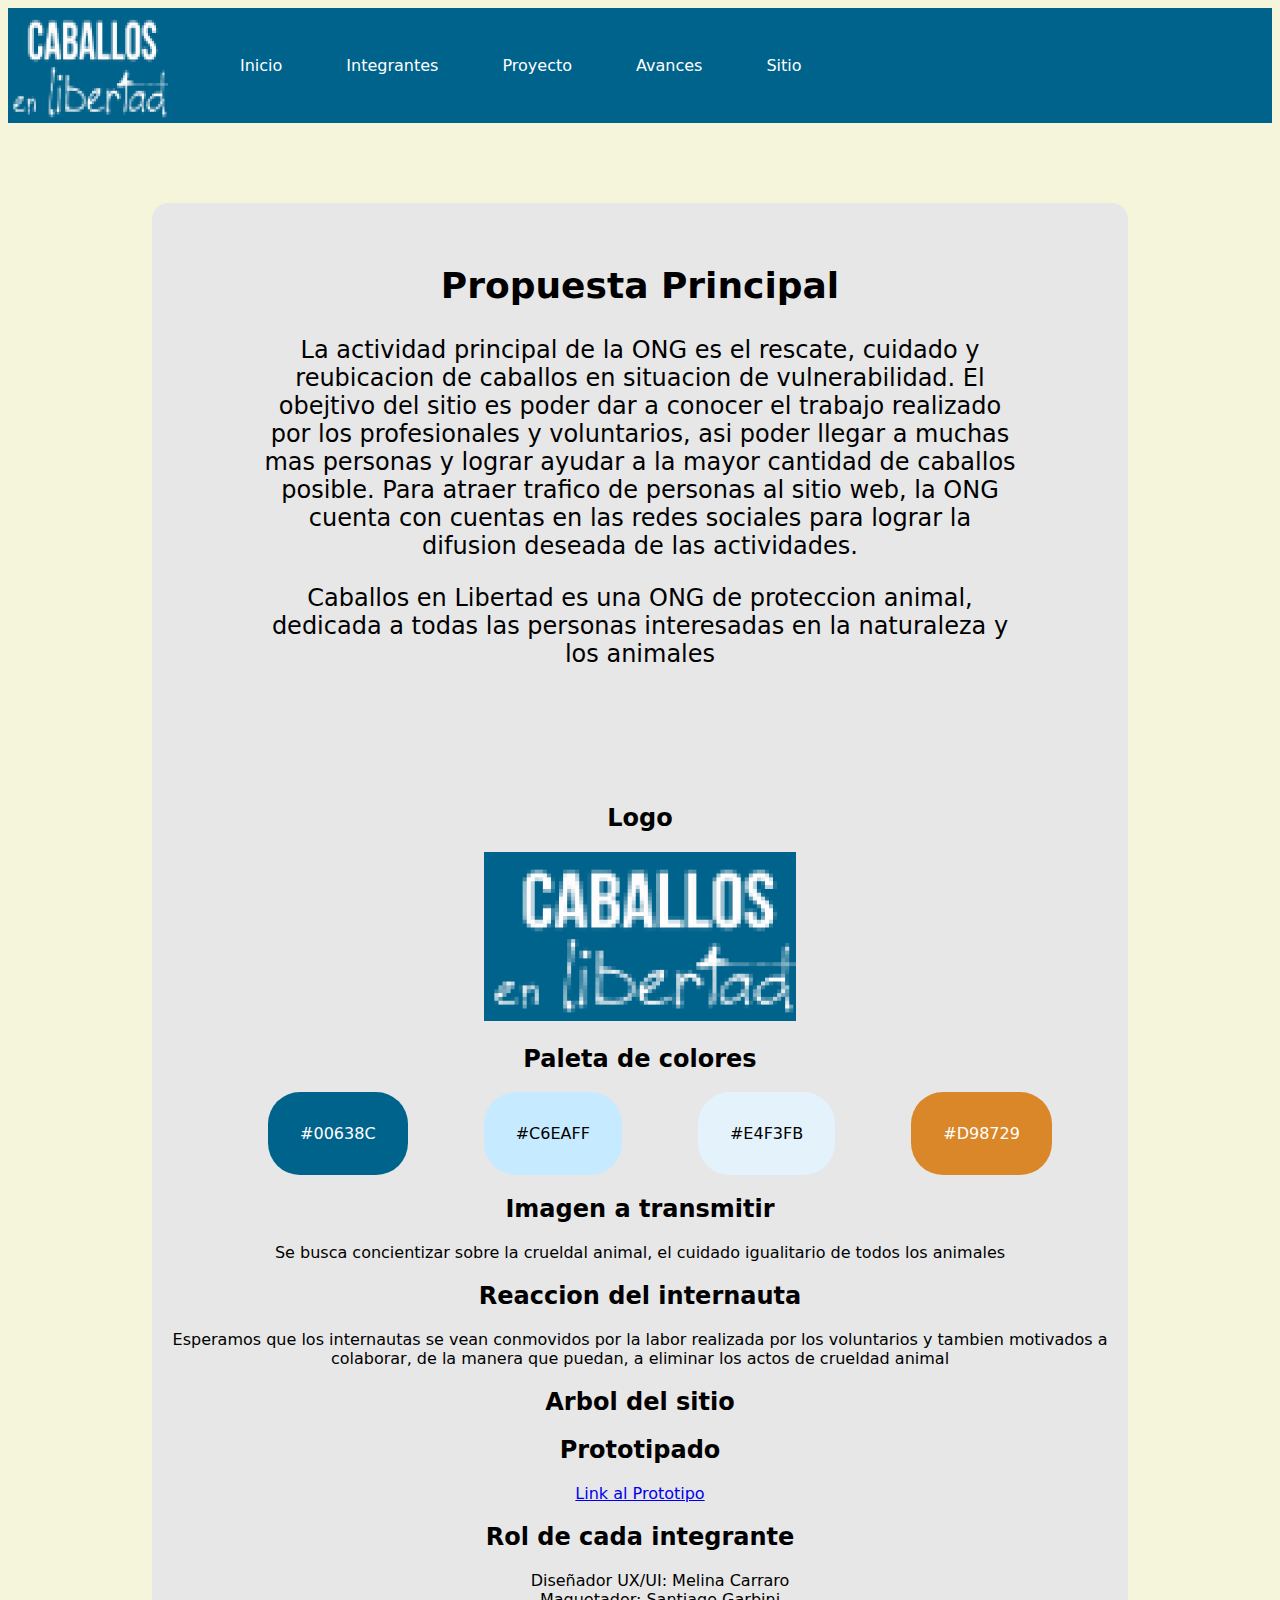
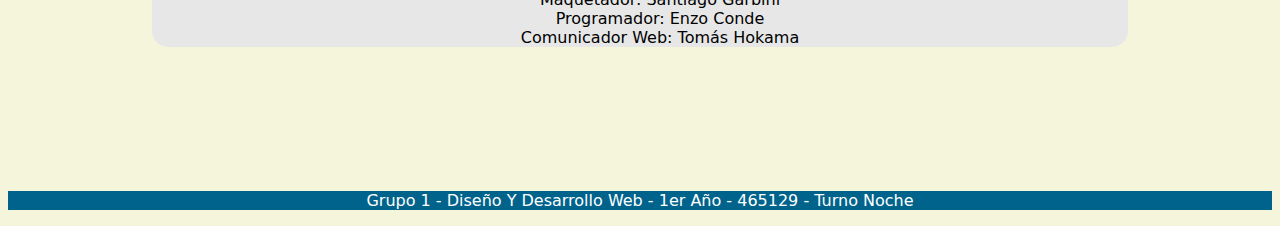
==== avances.html @ d0a61b44 "Add files via upload" ====
<!DOCTYPE html>
<html>
<head>
    <meta charset="UTF-8">
    <meta name="viewport" content="width=device-width, initial-scale=1.0">
    <title>Caballos en Libertad - Avances</title>
    <link rel="stylesheet" href="style.css">
</head>

<body>
    <header>
        <nav>
            <img src="img/logo-header.png" alt="logo_header">
            <ul>
                <li><a href="index.html">Inicio</a></li>
                <li><a href="integrantes.html">Integrantes</a></li>
                <li><a href="proyecto.html">Proyecto</a></li>
                <li><a href="avances.html">Avances</a></li>
                <li><a href="sitio.html">Sitio</a></li>
            </ul>
        </nav>
    </header>
    <div class="avances_sitio">
        <div class="propuesta">
            <h2>Propuesta Principal</h1>
            <p>La actividad principal de la ONG es el rescate, cuidado y reubicacion de caballos en situacion de vulnerabilidad. El obejtivo del sitio es poder dar a conocer el trabajo realizado por los profesionales y voluntarios, asi poder llegar a muchas mas personas y lograr ayudar a la mayor cantidad de caballos posible. Para atraer trafico de personas al sitio web, la ONG cuenta con cuentas en las redes sociales para lograr la difusion deseada de las actividades.</p>
            <p>Caballos en Libertad es una ONG de proteccion animal, dedicada a todas las personas interesadas en la naturaleza y los animales </p>
        </div>
        <h2>Logo</h2>
        <img src="img/logo-header.png" alt="logo-caballos">
        <h2>Paleta de colores</h2>
        <ul class="paleta">
            <li id="azul_oscuro">#00638C</li>
            <li id="celeste">#C6EAFF</li>
            <li id="celeste_claro">#E4F3FB</li>
            <li id="naranja">#D98729</li>
        </ul>
        <h2>Imagen a transmitir</h2>
        <p>Se busca concientizar sobre la crueldal animal, el cuidado igualitario de todos los animales </p>
        <h2>Reaccion del internauta</h2>
        <p>Esperamos que los internautas se vean conmovidos por la labor realizada por los voluntarios y tambien motivados a colaborar, de la manera que puedan, a eliminar los actos de crueldad animal</p>
        <h2>Arbol del sitio</h2>
        <h2></h2>
        <h2>Prototipado</h2>
        <a href="https://www.figma.com/design/BhjcdBiS3nfZB2uAKFy05g/Tp-Grupal---Caballos-en-Libertad?node-id=0%3A1&t=HqYwEZuhNqj45J4Q-1" target="_blank">Link al Prototipo</a>
        <h2>Rol de cada integrante</h2>
        <ul class="roles">
            <li>Diseñador UX/UI: Melina Carraro</li>
            <li>Maquetador: Santiago Garbini</li>
            <li>Programador: Enzo Conde</li>
            <li>Comunicador Web: Tomás Hokama</li>
        </ul>
    </div>

    <footer>
        <p>Grupo 1 - Diseño Y Desarrollo Web - 1er Año - 465129 - Turno Noche</p>
    </footer>

</body>

</html>
---- style.css ----
header{
    width: 100%;
    background-color:#00638C ;
}
nav{
    display: flex;
}
nav ul{
    display: flex;
    flex-direction: row;
    list-style: none;  
    
}
nav ul li{
    margin: 2rem;
    font-family:system-ui, -apple-system, BlinkMacSystemFont, 'Segoe UI', Roboto, Oxygen, Ubuntu, Cantarell, 'Open Sans', 'Helvetica Neue', sans-serif ;

}
nav ul li a{
    text-decoration: none;
    color: white;
}
nav img{
    width: 10rem;
}

body{
    background-color: beige;
}
/*estilo del index*/
.grupo{
    background-color: #e7e7e7;
    margin: 4rem;
    border-radius:2rem;
    display: flex;
    flex-direction: column;
    align-items: center;
    font-family: system-ui, -apple-system, BlinkMacSystemFont, 'Segoe UI', Roboto, Oxygen, Ubuntu, Cantarell, 'Open Sans', 'Helvetica Neue', sans-serif;
    font-size: 2rem;
}
.grupo ul{
    list-style: none;
    text-align: left;
}
.grupo img{
    width: 20rem;
    display: flex;
    justify-content: center;
}

/*estilo de "integrantes"*/
.integrantes{
    display: flex;
    flex-direction: column;
    text-align: center;
    font-family: system-ui, -apple-system, BlinkMacSystemFont, 'Segoe UI', Roboto, Oxygen, Ubuntu, Cantarell, 'Open Sans', 'Helvetica Neue', sans-serif;
    font-size: 1.5rem;
}

.integrantes .img-top{
    display: flex;
    flex-direction: row;
    justify-content: center;
}
.integrantes .img-bottom{
    display: flex;
    justify-content: center;
}

.integrantes img{
    width: 15rem;
    padding: 3rem;
    border-radius: 6rem;
}

/*Estilo de "proyecto*/
.proyecto{
    font-family: system-ui, -apple-system, BlinkMacSystemFont, 'Segoe UI', Roboto, Oxygen, Ubuntu, Cantarell, 'Open Sans', 'Helvetica Neue', sans-serif;
    font-size: 1.5rem;
    text-align: center;
    margin: 4rem;
    background-color: #e7e7e7;
    border-radius: 1rem;
    padding: 2rem;
}


/*estilo de avances*/
.avances_sitio{
    text-align: center;
    background-color: #e7e7e7;
    border-radius: 1rem;
    margin: 9rem;
    margin-top: 0;
    font-family: system-ui, -apple-system, BlinkMacSystemFont, 'Segoe UI', Roboto, Oxygen, Ubuntu, Cantarell, 'Open Sans', 'Helvetica Neue', sans-serif;
}
.avances_sitio .propuesta{
    margin: 5rem;
    padding: 2rem;
    font-size: 1.5rem;
    
    border-radius: 1rem;
}


.avances_sitio .paleta{
    list-style: none;
    display: flex;
    flex-direction: row;
    justify-content: space-evenly;
}

.avances_sitio .paleta #azul_oscuro{
    background-color: #00638C;
    padding: 2rem;
    border-radius: 2rem;
    color: white;
}
.avances_sitio .paleta #celeste{
    background-color: #C6EAFF;
    padding: 2rem;
    border-radius: 2rem;
}
.avances_sitio .paleta #celeste_claro{
    background-color: #e4f3fb;
    padding: 2rem;
    border-radius: 2rem;
}
.avances_sitio .paleta #naranja{
    background-color: #D98729;
    padding: 2rem;
    border-radius: 2rem;
    color: white;
}

.avances_sitio img{
    background-color: #00638C;
}

.avances_sitio .roles{
    list-style: none;
}

/*Estilo de "Sitio"*/
.sitio{
    font-family: system-ui, -apple-system, BlinkMacSystemFont, 'Segoe UI', Roboto, Oxygen, Ubuntu, Cantarell, 'Open Sans', 'Helvetica Neue', sans-serif;
    text-align: center;
    font-size: 1.5rem;
}
.sitio a{
    text-decoration: none;
    color: black;
}

footer{
    background-color: #00638C;
    font-family: system-ui, -apple-system, BlinkMacSystemFont, 'Segoe UI', Roboto, Oxygen, Ubuntu, Cantarell, 'Open Sans', 'Helvetica Neue', sans-serif;
    margin: 0;
    text-align: center;
    color: white;
}
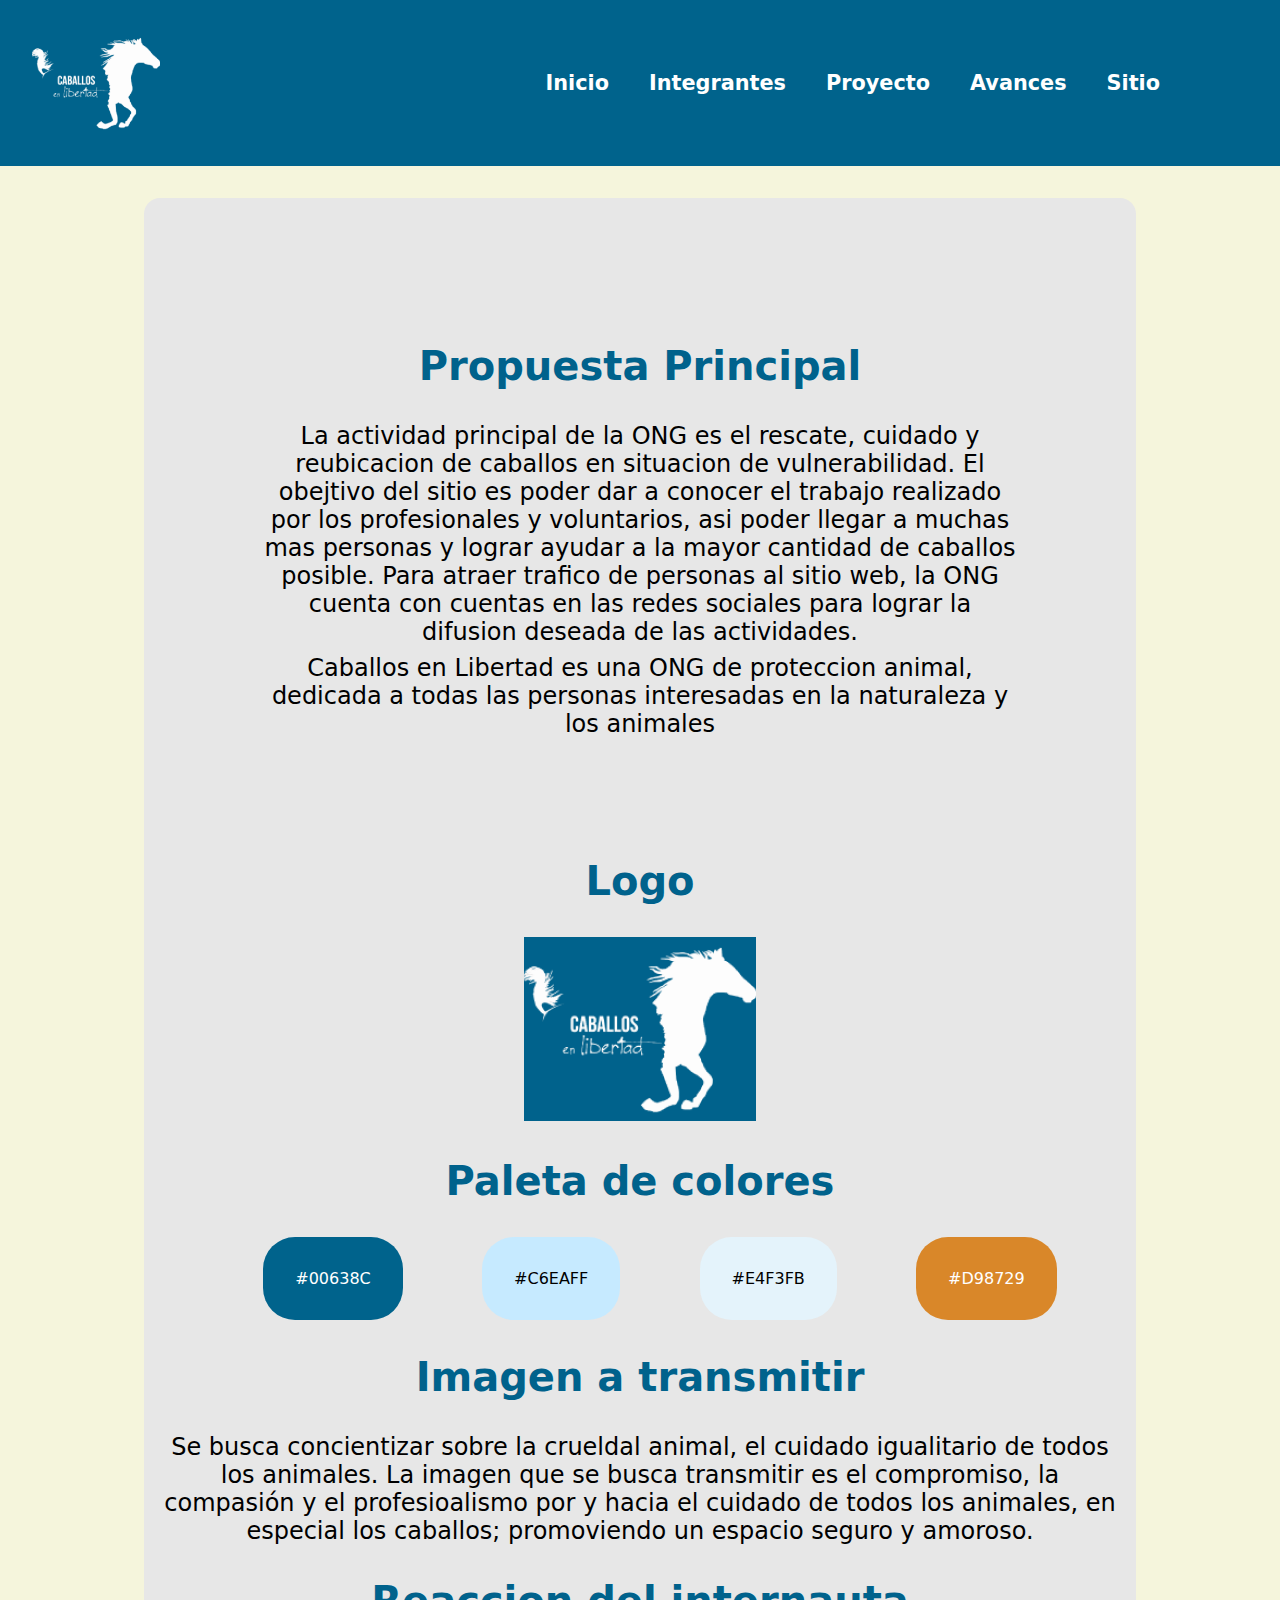
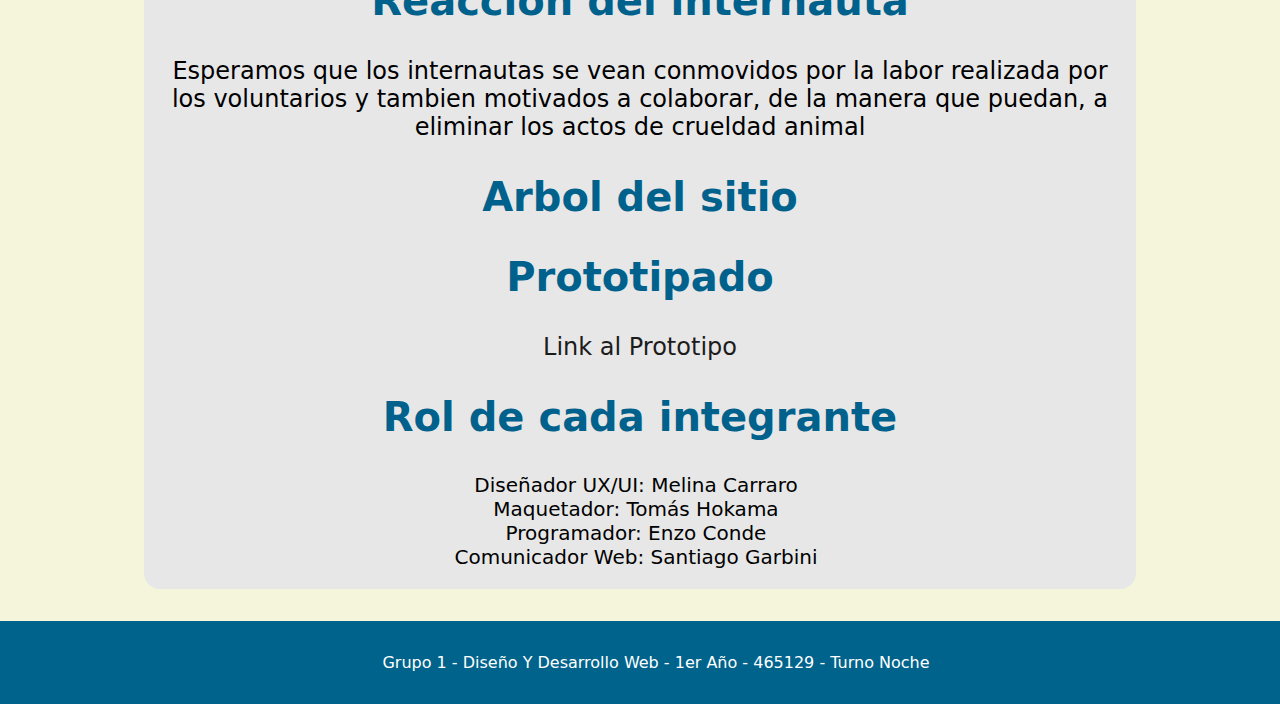
==== commit 7cad8e20: "Add files via upload" ====
--- a/avances.html
+++ b/avances.html
@@ -4,14 +4,18 @@
     <meta charset="UTF-8">
     <meta name="viewport" content="width=device-width, initial-scale=1.0">
     <title>Caballos en Libertad - Avances</title>
+    <link rel="stylesheet" href="https://cdn.jsdelivr.net/npm/bootstrap-icons@1.10.3/font/bootstrap-icons.css">
     <link rel="stylesheet" href="style.css">
+    <script src="script.js" defer></script>
 </head>
 
 <body>
     <header>
-        <nav>
-            <img src="img/logo-header.png" alt="logo_header">
-            <ul>
+        <img class="logo" src="img/logo-footer.png" alt="logo">
+        <button id="abrir" class="hamburguesa"><i class="bi bi-list"></i></button>
+        <nav class="nav" id="nav"> 
+            <ul class="nav-list">
+                <button class="cerrar-menu" id="cerrar"><i class="bi bi-x"></i></button>
                 <li><a href="index.html">Inicio</a></li>
                 <li><a href="integrantes.html">Integrantes</a></li>
                 <li><a href="proyecto.html">Proyecto</a></li>
@@ -19,7 +23,9 @@
                 <li><a href="sitio.html">Sitio</a></li>
             </ul>
         </nav>
-    </header>
+    </header>    
+
+
     <div class="avances_sitio">
         <div class="propuesta">
             <h2>Propuesta Principal</h1>
@@ -27,8 +33,8 @@
             <p>Caballos en Libertad es una ONG de proteccion animal, dedicada a todas las personas interesadas en la naturaleza y los animales </p>
         </div>
         <h2>Logo</h2>
-        <img src="img/logo-header.png" alt="logo-caballos">
-        <h2>Paleta de colores</h2>
+        <img src="img/logo-footer.png" alt="logo-caballos">
+        <h2 >Paleta de colores</h2>
         <ul class="paleta">
             <li id="azul_oscuro">#00638C</li>
             <li id="celeste">#C6EAFF</li>
@@ -36,19 +42,18 @@
             <li id="naranja">#D98729</li>
         </ul>
         <h2>Imagen a transmitir</h2>
-        <p>Se busca concientizar sobre la crueldal animal, el cuidado igualitario de todos los animales </p>
+        <p >Se busca concientizar sobre la crueldal animal, el cuidado igualitario de todos los animales. La imagen que se busca transmitir es el compromiso, la compasión y el profesioalismo por y hacia el cuidado de todos los animales, en especial los caballos; promoviendo un espacio seguro y amoroso.</p>
         <h2>Reaccion del internauta</h2>
-        <p>Esperamos que los internautas se vean conmovidos por la labor realizada por los voluntarios y tambien motivados a colaborar, de la manera que puedan, a eliminar los actos de crueldad animal</p>
+        <p >Esperamos que los internautas se vean conmovidos por la labor realizada por los voluntarios y tambien motivados a colaborar, de la manera que puedan, a eliminar los actos de crueldad animal</p>
         <h2>Arbol del sitio</h2>
-        <h2></h2>
-        <h2>Prototipado</h2>
-        <a href="https://www.figma.com/design/BhjcdBiS3nfZB2uAKFy05g/Tp-Grupal---Caballos-en-Libertad?node-id=0%3A1&t=HqYwEZuhNqj45J4Q-1" target="_blank">Link al Prototipo</a>
+        <h2 >Prototipado</h2>
+        <a href="https://www.figma.com/design/BhjcdBiS3nfZB2uAKFy05g/Tp-Grupal---Caballos-en-Libertad?node-id=0%3A1&t=HqYwEZuhNqj45J4Q-1" target="_blank" class="figma">Link al Prototipo</a>
         <h2>Rol de cada integrante</h2>
         <ul class="roles">
             <li>Diseñador UX/UI: Melina Carraro</li>
-            <li>Maquetador: Santiago Garbini</li>
+            <li>Maquetador: Tomás Hokama</li>
             <li>Programador: Enzo Conde</li>
-            <li>Comunicador Web: Tomás Hokama</li>
+            <li>Comunicador Web: Santiago Garbini</li>
         </ul>
     </div>
 
@@ -56,6 +61,7 @@
         <p>Grupo 1 - Diseño Y Desarrollo Web - 1er Año - 465129 - Turno Noche</p>
     </footer>
 
+    
 </body>
 
 </html>--- a/style.css
+++ b/style.css
@@ -1,32 +1,62 @@
 header{
+    display: flex;
+    align-items: center;
+    justify-content: space-between;
+    background-color: #00638C;
+    padding: 2rem;
+}
+
+.nav{
     width: 100%;
-    background-color:#00638C ;
-}
-nav{
-    display: flex;
-}
-nav ul{
-    display: flex;
+    height: 5.9rem;
+}
+
+.hamburguesa{
+    display: none;
+}
+.cerrar-menu{
+    display: none;
+}
+
+
+.nav .nav-list{
+    position: absolute;
+    display: flex;
+    width: 75%;
+    justify-content: flex-end;
+    list-style: none;
     flex-direction: row;
-    list-style: none;  
-    
-}
-nav ul li{
-    margin: 2rem;
-    font-family:system-ui, -apple-system, BlinkMacSystemFont, 'Segoe UI', Roboto, Oxygen, Ubuntu, Cantarell, 'Open Sans', 'Helvetica Neue', sans-serif ;
-
-}
-nav ul li a{
+    padding-top: 1.2rem;
+    gap: 2.5rem;
+}
+
+.nav .nav-list li a{
+    font-family:system-ui, 'Segoe UI', Roboto, Oxygen, Ubuntu, Cantarell, 'Open Sans', 'Helvetica Neue', sans-serif;
+    font-size: 1.3rem;
+    font-weight: 700;
+    text-transform: capitalize;
     text-decoration: none;
-    color: white;
-}
-nav img{
-    width: 10rem;
+    color: rgb(255, 255, 255);
+}
+
+.nav .nav-list a:hover{
+    border-bottom: 0.2rem solid #C6EAFF;
+}
+
+header img{
+    width: 8rem;
 }
 
 body{
     background-color: beige;
-}
+    margin: 0;
+    display: flex;
+    flex-direction: column;
+    min-height: 100%;
+    margin: 0;
+    overflow-x:hidden ;
+}
+
 /*estilo del index*/
 .grupo{
     background-color: #e7e7e7;
@@ -86,22 +116,22 @@
 
 
 /*estilo de avances*/
+
 .avances_sitio{
     text-align: center;
     background-color: #e7e7e7;
     border-radius: 1rem;
     margin: 9rem;
-    margin-top: 0;
-    font-family: system-ui, -apple-system, BlinkMacSystemFont, 'Segoe UI', Roboto, Oxygen, Ubuntu, Cantarell, 'Open Sans', 'Helvetica Neue', sans-serif;
-}
+    margin-top: 2rem;
+    margin-bottom: 2rem;
+    font-family: system-ui, -apple-system, BlinkMacSystemFont, 'Segoe UI', Roboto, Oxygen, Ubuntu, Cantarell, 'Open Sans', 'Helvetica Neue', sans-serif;
+}
+
 .avances_sitio .propuesta{
     margin: 5rem;
     padding: 2rem;
     font-size: 1.5rem;
-    
-    border-radius: 1rem;
-}
-
+}
 
 .avances_sitio .paleta{
     list-style: none;
@@ -134,11 +164,29 @@
 }
 
 .avances_sitio img{
-    background-color: #00638C;
+    background-color: #00628c;
 }
 
 .avances_sitio .roles{
+    font-size: 1.25rem;
+    padding-right: 3rem;
     list-style: none;
+    font-family: system-ui, -apple-system, BlinkMacSystemFont, 'Segoe UI', Roboto, Oxygen, Ubuntu, Cantarell, 'Open Sans', 'Helvetica Neue', sans-serif;
+}
+
+.avances_sitio h2{
+    font-size: 2.5rem;
+    color: #00628c;
+    
+}
+.avances_sitio p{
+    font-size: 1.5rem;
+    margin: 0.5rem;
+}
+.avances_sitio .figma{
+    font-size: 1.5rem;
+    text-decoration: none;
+    color: #1c1c1c;
 }
 
 /*Estilo de "Sitio"*/
@@ -155,7 +203,100 @@
 footer{
     background-color: #00638C;
     font-family: system-ui, -apple-system, BlinkMacSystemFont, 'Segoe UI', Roboto, Oxygen, Ubuntu, Cantarell, 'Open Sans', 'Helvetica Neue', sans-serif;
-    margin: 0;
-    text-align: center;
     color: white;
+    display: flex;
+    width: 100%;
+    padding: 1rem;
+    
+    justify-content: center;
+    margin-top: auto;
+}
+
+
+@media (max-width:768px){
+
+    .hamburguesa,
+    .cerrar-menu {
+        display: block;
+        border:0;
+        font-size: 2rem;
+        background-color: transparent;
+        cursor: pointer;
+    }
+
+    .hamburguesa {
+        color: #1c1c1c;
+    }
+    .cerrar-menu{
+        color: white;
+    }
+   
+    .nav {
+        opacity: 0;
+        visibility: hidden;
+        display: flex;
+        flex-direction: column;
+        align-items: end;
+        gap: 1rem;
+        position: absolute;
+        top: 0;
+        right: 0;
+        bottom: 0;
+        padding: 1.67rem;
+        background-color:#00638C;
+        box-shadow: 0 0 0 100vmax rgba(0, 0, 0, .5);
+    }
+
+    .nav.visible {
+        opacity: 1;
+        visibility: visible;
+    }
+    
+    .nav .nav-list {
+        display: flex;
+        flex-direction: column;
+        align-items: end;
+    }
+
+    .nav .nav-list li a {
+        color: #ecececec;
+    }
+
+    header{
+        width: 90%;
+    }
+    
+    .grupo h1{
+        text-align: center;
+        font-size: 3rem;
+        
+    }
+    .grupo img{
+        max-width: 10rem;
+    }
+
+    .integrantes .img-top{
+        flex-direction: column;
+    }
+    .integrantes .img-bottom{
+        flex-direction: column;
+    }
+
+    .avances_sitio{
+        margin: 1rem;
+    }
+    .avances_sitio .propuesta{
+        margin: 0;
+    }
+    .avances_sitio img{
+        margin-bottom: 2rem;
+    }
+    .avances_sitio .paleta{
+        flex-direction: column;
+        gap: 1.5rem;
+        margin: 5rem;
+        margin-right: 7rem;
+    }
+
+
 }